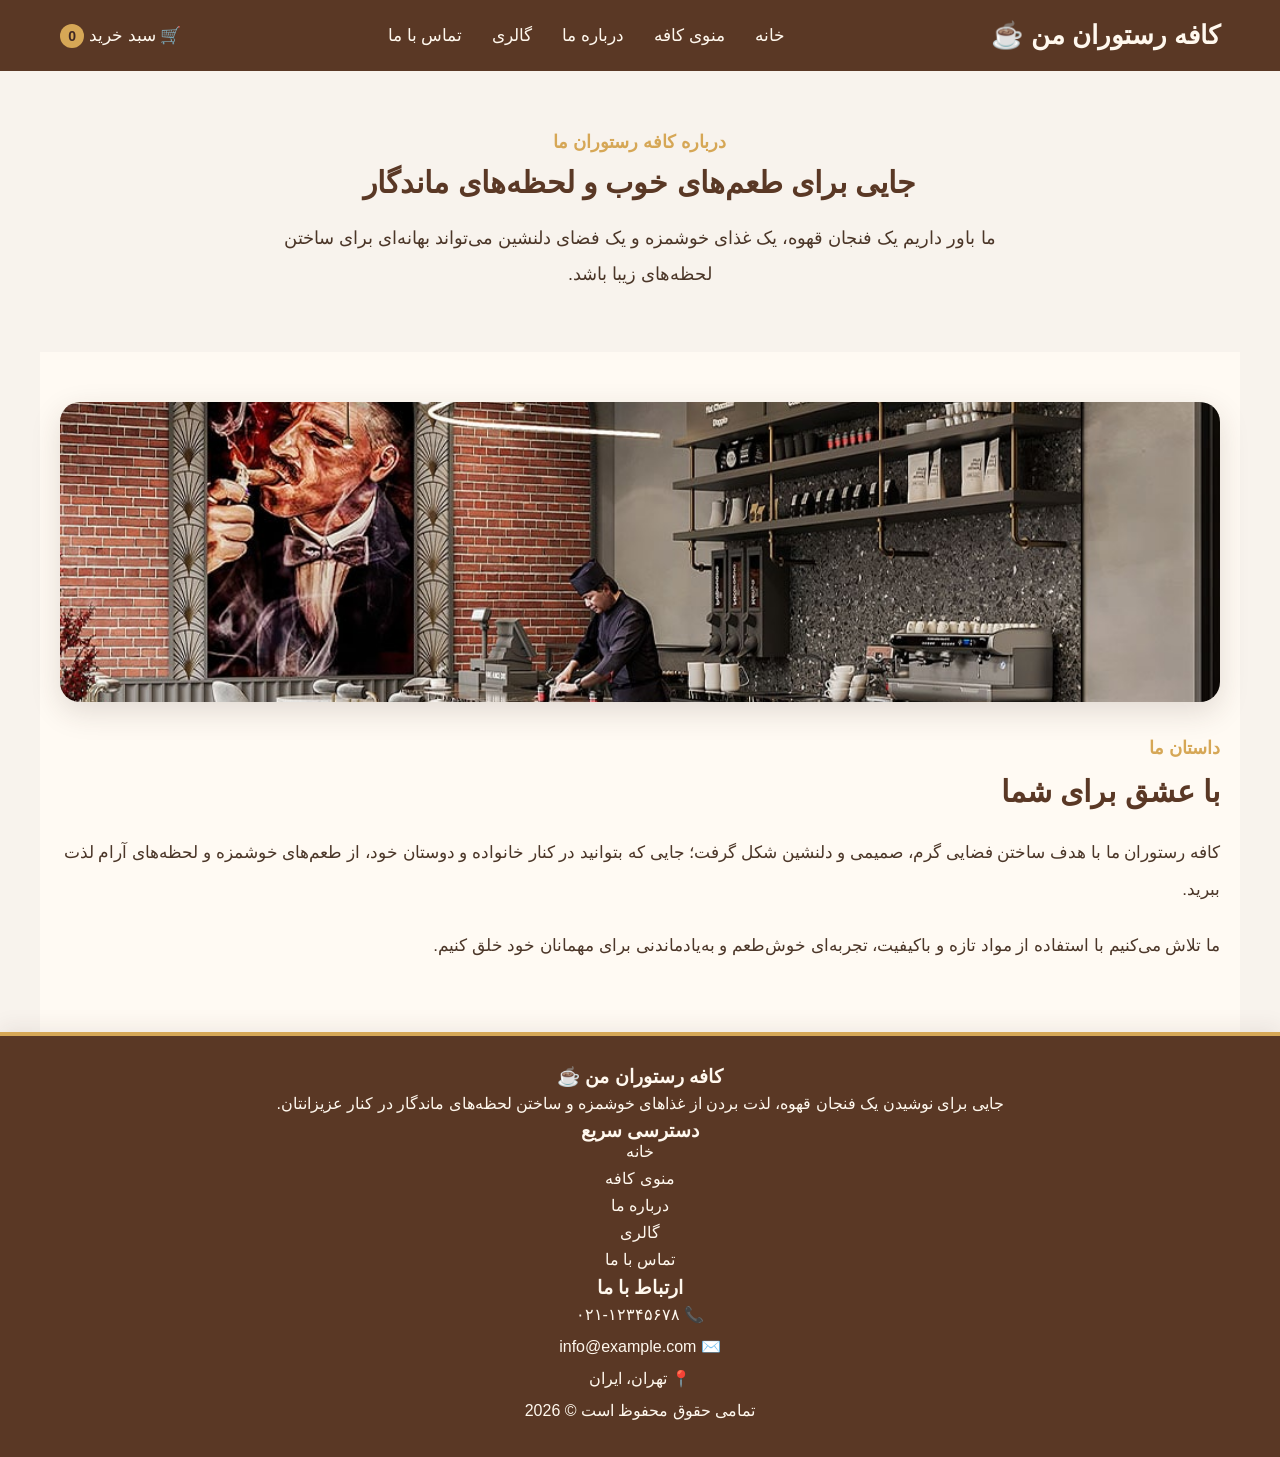
==== about.html @ 844e3b61 "Initial commit" ====
<!DOCTYPE html>
<html lang="fa" dir="rtl">

<head>
    <meta charset="UTF-8">
    <meta name="viewport" content="width=device-width, initial-scale=1.0">

    <title>درباره ما | کافه رستوران من</title>

    <link rel="stylesheet" href="css/style.css">
</head>

<body>

    <!-- Header -->
    <header>

        <div class="logo">
            کافه رستوران من ☕
        </div>

        <button class="menu-toggle" id="menu-toggle" aria-label="باز کردن منو">
            ☰
        </button>

        <nav id="main-nav">
            <ul>
                <li><a href="index.html">خانه</a></li>
                <li><a href="index.html#menu">منوی کافه</a></li>
                <li><a href="about.html" class="active">درباره ما</a></li>
                <li><a href="gallery.html">گالری</a></li>
                <li><a href="contact.html">تماس با ما</a></li>
            </ul>
        </nav>

        <a href="cart.html" class="cart">
            🛒 سبد خرید
            <span id="cart-count">0</span>
        </a>

    </header>


    <!-- محتوای صفحه درباره ما -->

    <!-- About Hero -->

<section class="about-page-hero">

    <div class="about-page-hero-content">

        <span>درباره کافه رستوران ما</span>

        <h1>جایی برای طعم‌های خوب و لحظه‌های ماندگار</h1>

        <p>
            ما باور داریم یک فنجان قهوه، یک غذای خوشمزه و یک فضای دلنشین
            می‌تواند بهانه‌ای برای ساختن لحظه‌های زیبا باشد.
        </p>

    </div>

</section>


<!-- About Content -->

<section class="about-page-section">

    <div class="about-page-image">

        <img src="images/cafe-hero.png" alt="فضای کافه رستوران">

    </div>


    <div class="about-page-content">

        <span>داستان ما</span>

        <h2>با عشق برای شما</h2>

        <p>
            کافه رستوران ما با هدف ساختن فضایی گرم، صمیمی و دلنشین شکل گرفت؛
            جایی که بتوانید در کنار خانواده و دوستان خود، از طعم‌های خوشمزه
            و لحظه‌های آرام لذت ببرید.
        </p>

        <p>
            ما تلاش می‌کنیم با استفاده از مواد تازه و باکیفیت،
            تجربه‌ای خوش‌طعم و به‌یادماندنی برای مهمانان خود خلق کنیم.
        </p>

    </div>

</section>


    <footer>

    <div class="footer-container">

        <div class="footer-about">
            <h3>کافه رستوران من ☕</h3>

            <p>
                جایی برای نوشیدن یک فنجان قهوه،
                لذت بردن از غذاهای خوشمزه و ساختن
                لحظه‌های ماندگار در کنار عزیزانتان.
            </p>
        </div>


        <div class="footer-links">
            <h3>دسترسی سریع</h3>

            <a href="index.html">خانه</a>
            <a href="index.html#menu">منوی کافه</a>
            <a href="about.html">درباره ما</a>
            <a href="gallery.html">گالری</a>
            <a href="contact.html">تماس با ما</a>
        </div>


        <div class="footer-contact">
            <h3>ارتباط با ما</h3>

            <p>📞 ۰۲۱-۱۲۳۴۵۶۷۸</p>

            <p>✉️ info@example.com</p>

            <p>📍 تهران، ایران</p>
        </div>

    </div>


    <div class="footer-bottom">

        <p>
            تمامی حقوق محفوظ است © 2026
        </p>

    </div>

</footer>


    <script src="js/script.js"></script>

</body>

</html>
---- css/style.css ----
* {
    margin: 0;
    padding: 0;
    box-sizing: border-box;
}

body {
    font-family: Tahoma, sans-serif;
    background-color: #f8f3ed;
    color: #3e2723;
    direction: rtl;
}

/* =========================
   Header
========================= */

header {
    display: flex;
    justify-content: space-between;
    align-items: center;
    padding: 20px 60px;
    background-color: #5a3825;
    color: #fff8ee;
}

.logo {
    color: #fff8ee;
    font-size: 26px;
    font-weight: bold;
}

nav ul {
    display: flex;
    list-style: none;
    gap: 30px;
}

nav ul li a {
    text-decoration: none;
    color: #fff8ee;
    font-size: 17px;
    transition: 0.3s;
}

nav ul li a:hover {
    color: #d6a756;
}


/* =========================
   Main
========================= */

main {
    min-height: 500px;
    padding: 0;
    background-color: #fffaf3;
    color: #3e2723;
}


/* =========================
   Hero
========================= */

.hero {
    min-height: 600px;

    position: relative;

    overflow: hidden;
}


.hero-image {
    display: block;

    width: 100%;

    height: 600px;

    object-fit: cover;

    object-position: center;
}


.hero-content {
    width: auto;

    position: absolute;

    top: 50%;

    left: 8%;

    transform: translateY(-50%);

    padding: 40px 30px;

    text-align: center;
}


.hero h2 {
    font-size: 42px;
    margin-bottom: 20px;
    color: #5a3825;
}

.hero p {
    font-size: 20px;
    line-height: 2;
    margin-bottom: 30px;
    color: #4b3628;
}

.hero-btn {
    display: inline-flex;
    align-items: center;
    justify-content: center;

    padding: 15px 32px;

    background-color: #5a3825;
    color: #fff8ee;

    text-decoration: none;
    font-size: 17px;
    font-weight: bold;

    border-radius: 12px;

    box-shadow: 0 8px 18px rgba(62, 39, 35, 0.18);

    transition:
        background-color 0.3s ease,
        color 0.3s ease,
        transform 0.3s ease,
        box-shadow 0.3s ease;
}

.hero-btn:hover {
    background-color: #d6a756;
    color: #3e2723;

    transform: translateY(-4px);

    box-shadow: 0 12px 25px rgba(62, 39, 35, 0.25);
}

/* =========================
   Footer
========================= */

/* =========================
   Footer
========================= */

footer {
    background-color: #5a3825;
    color: #fff8ee;
    text-align: center;

    padding: 30px 20px;

    border-top: 4px solid #d6a756;

    font-size: 16px;

    box-shadow: 0 -5px 20px rgba(62, 39, 35, 0.08);
}

footer p {
    margin: 0;
    line-height: 2;
}


/* =========================
   About Section
========================= */

/* =========================
   About Section
========================= */

.about {
    display: flex;
    align-items: center;
    gap: 60px;
    padding: 90px 8%;
    background-color: #fffaf3;
}

.about-image {
    width: 50%;
    overflow: hidden;
    border-radius: 25px;
    box-shadow: 0 12px 30px rgba(62, 39, 35, 0.18);
}

.about-image img {
    display: block;
    width: 100%;
    height: 400px;
    object-fit: cover;
    transition: transform 0.5s ease;
}

.about-image:hover img {
    transform: scale(1.05);
}

.about-content {
    width: 50%;
}

.about-content span {
    display: block;
    font-size: 17px;
    font-weight: bold;
    color: #d6a756;
    margin-bottom: 12px;
}

.about-content h2 {
    font-size: 42px;
    color: #5a3825;
    margin-bottom: 22px;
    line-height: 1.5;
}

.about-content p {
    font-size: 18px;
    line-height: 2.2;
    color: #4b3628;
}

.about-btn {
    display: inline-block;
    margin-top: 25px;

    padding: 14px 30px;

    background-color: #5a3825;
    color: #fff8ee;

    text-decoration: none;

    border-radius: 10px;

    font-size: 16px;

    transition: 0.3s ease;
}

.about-btn:hover {
    background-color: #d6a756;
    color: #3e2723;

    transform: translateY(-3px);

    box-shadow: 0 8px 20px rgba(62, 39, 35, 0.18);
}

/* =========================
   Menu Section
========================= */

/* =========================
   Menu Section
========================= */

.menu-section {
    padding: 90px 8%;
    background-color: #f8f3ed;
    text-align: center;
}

.menu-title {
    max-width: 750px;
    margin: 0 auto 55px;
}

.menu-title span {
    display: block;
    font-size: 17px;
    font-weight: bold;
    color: #d6a756;
    margin-bottom: 12px;
}

.menu-title h2 {
    font-size: 42px;
    color: #5a3825;
    margin-bottom: 18px;
}

.menu-title p {
    font-size: 18px;
    line-height: 2;
    color: #4b3628;
}


/* =========================
   Menu Cards
========================= */

.menu-container {
    display: flex;
    justify-content: center;
    gap: 30px;
    max-width: 1200px;
    margin: 0 auto;
}

.menu-link {
    width: 31%;
    text-decoration: none;
    color: inherit;
}

.menu-card {
    height: 100%;
    background-color: #fffaf3;
    border-radius: 22px;
    overflow: hidden;
    box-shadow: 0 8px 25px rgba(62, 39, 35, 0.15);
    transition: transform 0.3s ease, box-shadow 0.3s ease;
}

.menu-card:hover {
    transform: translateY(-10px);
    box-shadow: 0 16px 35px rgba(62, 39, 35, 0.25);
}

.menu-card img {
    display: block;
    width: 100%;
    height: 230px;
    object-fit: cover;
    transition: transform 0.5s ease;
}

.menu-card:hover img {
    transform: scale(1.06);
}

.menu-card-content {
    padding: 24px;
    text-align: right;
}

.menu-card-content h3 {
    font-size: 22px;
    color: #5a3825;
    margin-bottom: 12px;
}

.menu-card-content p {
    min-height: 58px;
    font-size: 16px;
    line-height: 1.8;
    color: #4b3628;
    margin-bottom: 18px;
}

.price {
    display: block;
    font-size: 19px;
    font-weight: bold;
    color: #b8860b;
}


/* =========================
   Product Page
========================= */

.product-page {
    display: flex;
    align-items: center;
    gap: 60px;
    max-width: 1200px;
    margin: 0 auto;
    padding: 80px 60px;
    min-height: 500px;
}

.product-image {
    width: 50%;
}

.product-image img {
    width: 100%;
    height: 450px;
    object-fit: cover;
    border-radius: 20px;
}

.product-info {
    width: 50%;
}

.product-info span {
    display: inline-block;
    font-size: 20px;
    font-weight: bold;
    color: #d6a756;
    margin-bottom: 15px;
}

.product-info h1 {
    font-size: 42px;
    color: #5a3825;
    margin-bottom: 20px;
}

.product-info p {
    font-size: 18px;
    line-height: 2;
    color: #4b3628;
    margin-bottom: 25px;
}

.product-price {
    font-size: 24px;
    color: #b8860b;
    margin-bottom: 25px;
}

..order-btn {
    display: inline-flex;
    align-items: center;
    justify-content: center;

    padding: 14px 28px;

    border: none;
    border-radius: 12px;

    background-color: #5a3825;
    color: #fff8ee;

    font-family: Tahoma, sans-serif;
    font-size: 16px;
    font-weight: bold;

    cursor: pointer;

    box-shadow: 0 8px 18px rgba(62, 39, 35, 0.18);

    transition:
        background-color 0.3s ease,
        color 0.3s ease,
        transform 0.3s ease,
        box-shadow 0.3s ease;
}

.order-btn:hover {
    background-color: #d6a756;
    color: #3e2723;

    transform: translateY(-4px);

    box-shadow: 0 12px 25px rgba(62, 39, 35, 0.25);
}

.back-btn {
    display: inline-block;
    margin-top: 10px;
    color: #5a3825;
    text-decoration: none;
    font-size: 16px;
}

.back-btn:hover {
    color: #d6a756;
}
/* =========================
   Cart Icon
========================= */

.cart {
    text-decoration: none;
    color: #fff8ee;
    font-size: 17px;
    display: flex;
    align-items: center;
    gap: 5px;
}

#cart-count {
    background-color: #d6a756;
    color: #3e2723;
    width: 24px;
    height: 24px;
    border-radius: 50%;
    display: inline-flex;
    justify-content: center;
    align-items: center;
    font-size: 14px;
    font-weight: bold;
}


/* =========================
   Quantity Controls
========================= */

.quantity-controls {
    display: flex;
    align-items: center;
    gap: 12px;
    margin: 15px 0;
}

.quantity-controls button {
    width: 38px;
    height: 38px;
    border: none;
    border-radius: 50%;
    background-color: #7b4f32;
    color: white;
    font-size: 16px;
    cursor: pointer;
    transition: 0.3s;
}

.quantity-controls button:hover {
    transform: scale(1.1);
}

.quantity-controls span {
    min-width: 30px;
    text-align: center;
    font-size: 18px;
    font-weight: bold;
}


/* =========================
   Gallery Page
========================= */

.gallery-page {
    padding-top: 35px;
    padding-bottom: 80px;
}

.gallery-header {
    text-align: center;
    margin-bottom: 30px;
}

.gallery-header span {
    display: block;
    margin-bottom: 8px;
    font-size: 16px;
    color: #d6a756;
    font-weight: bold;
}

.gallery-header h1 {
    margin: 0 0 15px;
    font-size: 42px;
    color: #5a3825;
}

.gallery-header p {
    font-size: 18px;
    color: #4b3628;
    line-height: 2;
}


/* =========================
   Gallery Grid
========================= */

.gallery-grid {
    max-width: 1200px;
    margin: 0 auto;
    padding: 0 25px;

    display: grid;
    grid-template-columns: repeat(3, 1fr);
    gap: 25px;
}

.gallery-link {
    text-decoration: none;
    color: inherit;
    display: block;
}

.gallery-item {
    background-color: #fffaf3;
    border-radius: 20px;
    overflow: hidden;
    cursor: pointer;
    box-shadow: 0 5px 20px rgba(62, 39, 35, 0.12);
    transition: 0.3s;
}

.gallery-item:hover {
    transform: translateY(-6px);
}

.gallery-item img {
    width: 100%;
    height: 220px;
    object-fit: cover;
    display: block;
    transition: transform 0.5s ease;
}

.gallery-item:hover img {
    transform: scale(1.06);
}

.gallery-item h3 {
    background-color: #fffaf3;
    color: #5a3825;
    text-align: center;
    padding: 14px 10px;
    margin: 0;
    font-size: 17px;
}


/* =========================
   Contact Page
========================= */

.contact-page {
    background-color: #fffaf3;
}

.contact-hero {
    text-align: center;
    padding: 70px 20px 50px;
    background-color: #f8f3ed;
}

.contact-hero span {
    display: block;
    font-size: 18px;
    font-weight: bold;
    color: #d6a756;
    margin-bottom: 12px;
}

.contact-hero h1 {
    font-size: 42px;
    color: #5a3825;
    margin-bottom: 18px;
}

.contact-hero p {
    font-size: 18px;
    color: #4b3628;
}

.contact-section {
    max-width: 1100px;
    margin: 0 auto;
    padding: 70px 25px;
}

.contact-info {
    display: grid;
    grid-template-columns: repeat(3, 1fr);
    gap: 25px;
    margin-bottom: 60px;
}

.contact-card {
    background-color: #f8f3ed;
    text-align: center;
    padding: 35px 20px;
    border-radius: 18px;
    box-shadow: 0 5px 20px rgba(62, 39, 35, 0.12);
    transition: 0.3s;
}

.contact-card:hover {
    transform: translateY(-8px);
    box-shadow: 0 12px 28px rgba(62, 39, 35, 0.2);
}

.contact-icon {
    font-size: 36px;
    margin-bottom: 15px;
}

.contact-card h3 {
    font-size: 23px;
    color: #5a3825;
    margin-bottom: 12px;
}

.contact-card p {
    color: #4b3628;
    line-height: 1.8;
}


/* =========================
   Contact Form
========================= */

.contact-form-box {
    max-width: 750px;
    margin: 0 auto;
    background-color: #f8f3ed;
    padding: 45px;
    border-radius: 20px;
    box-shadow: 0 5px 25px rgba(62, 39, 35, 0.12);
}

.contact-form-box h2 {
    text-align: center;
    font-size: 30px;
    color: #5a3825;
    margin-bottom: 35px;
}

.form-group {
    margin-bottom: 22px;
}

.form-group label {
    display: block;
    margin-bottom: 8px;
    font-size: 17px;
    font-weight: bold;
    color: #5a3825;
}

.form-group input,
.form-group textarea {
    width: 100%;
    padding: 14px 16px;
    border: 1px solid #d8c8b8;
    border-radius: 10px;
    font-family: Tahoma, sans-serif;
    font-size: 16px;
    background-color: #fffaf3;
    color: #3e2723;
}

.form-group input:focus,
.form-group textarea:focus {
    outline: none;
    border-color: #d6a756;
    box-shadow: 0 0 0 3px rgba(214, 167, 86, 0.15);
}

.form-group textarea {
    resize: vertical;
}

.contact-btn {
    width: 100%;
    padding: 15px;
    border: none;
    border-radius: 10px;
    background-color: #5a3825;
    color: #fff8ee;
    font-family: Tahoma, sans-serif;
    font-size: 18px;
    cursor: pointer;
    transition: 0.3s;
}

.contact-btn:hover {
    background-color: #d6a756;
    color: #3e2723;
}


/* =========================
   Menu Categories
========================= */

.category-container {
    max-width: 1200px;
    margin: 70px auto 0;
    padding: 0;

    display: grid;
    grid-template-columns: repeat(3, 1fr);
    gap: 28px;
}

.category-card {
    position: relative;
    height: 260px;
    overflow: hidden;
    border-radius: 22px;
    text-decoration: none;

    box-shadow: 0 8px 25px rgba(62, 39, 35, 0.15);

    transition:
        transform 0.3s ease,
        box-shadow 0.3s ease;
}

.category-card:hover {
    transform: translateY(-10px);
    box-shadow: 0 16px 35px rgba(62, 39, 35, 0.25);
}

.category-card img {
    display: block;
    width: 100%;
    height: 100%;
    object-fit: cover;

    transition: transform 0.5s ease;
}

.category-card:hover img {
    transform: scale(1.08);
}

.category-overlay {
    position: absolute;
    inset: 0;

    display: flex;
    flex-direction: column;

    justify-content: center;
    align-items: center;

    text-align: center;

    background: linear-gradient(
        to top,
        rgba(62, 39, 35, 0.82),
        rgba(62, 39, 35, 0.25)
    );

    color: #fff8ee;

    transition: background 0.3s ease;
}

.category-card:hover .category-overlay {
    background: linear-gradient(
        to top,
        rgba(62, 39, 35, 0.9),
        rgba(62, 39, 35, 0.45)
    );
}

.category-overlay h3 {
    font-size: 24px;
    margin-bottom: 15px;

    text-shadow: 0 2px 6px rgba(0, 0, 0, 0.35);
}

.category-overlay span {
    padding: 9px 20px;

    background-color: #d6a756;
    color: #3e2723;

    border-radius: 25px;

    font-size: 15px;
    font-weight: bold;

    transition:
        transform 0.3s ease,
        background-color 0.3s ease;
}

.category-card:hover .category-overlay span {
    transform: scale(1.05);
    background-color: #e2b764;
}

/* =========================
   Category Products Pages
========================= */

.category-page-hero {
    min-height: 320px;
    display: flex;
    align-items: center;
    justify-content: center;

    text-align: center;
    padding: 70px 20px;

    background-color: #f8f3ed;
}

.category-page-hero-content {
    max-width: 750px;
}

.category-page-hero-content span {
    display: block;
    font-size: 18px;
    font-weight: bold;
    color: #d6a756;
    margin-bottom: 15px;
}

.category-page-hero-content h1 {
    font-size: 42px;
    color: #5a3825;
    margin-bottom: 20px;
}

.category-page-hero-content p {
    font-size: 18px;
    line-height: 2;
    color: #4b3628;
}


/* Products Section */

.products-section {
    padding: 80px 25px;
    background-color: #fffaf3;
}

.products-grid {
    max-width: 1400px;
    margin: 0 auto;

    display: grid;
    grid-template-columns: repeat(4, 1fr);
    gap: 20px;
}

.product-card {
    background-color: #f8f3ed;
    border-radius: 18px;
    overflow: hidden;
    box-shadow: 0 5px 20px rgba(62, 39, 35, 0.15);
    transition: 0.3s;
}

.product-card:hover {
    transform: translateY(-8px);
    box-shadow: 0 12px 30px rgba(62, 39, 35, 0.22);
}

.product-card img {
    width: 100%;
    height: 220px;
    object-fit: cover;
    display: block;
}

.product-content {
    padding: 22px;
    text-align: center;
}

.product-content h3 {
    font-size: 23px;
    color: #5a3825;
    margin-bottom: 12px;
}

.product-content p {
    font-size: 16px;
    line-height: 1.9;
    color: #4b3628;
    margin-bottom: 15px;
}

.product-price {
    display: block;
    font-size: 19px;
    font-weight: bold;
    color: #b8860b;
    margin-bottom: 20px;
}


/* Add to Cart Button */


.add-to-cart-btn {
    display: inline-flex;
    align-items: center;
    justify-content: center;

    width: 100%;

    padding: 14px 28px;

    border: none;
    border-radius: 12px;

    background-color: #5a3825;
    color: #fff8ee;

    font-family: Tahoma, sans-serif;
    font-size: 16px;
    font-weight: bold;

    cursor: pointer;

    box-shadow: 0 8px 18px rgba(62, 39, 35, 0.18);

    transition:
        background-color 0.3s ease,
        color 0.3s ease,
        transform 0.3s ease,
        box-shadow 0.3s ease;
}

.add-to-cart-btn:hover {
    background-color: #d6a756;
    color: #3e2723;

    transform: translateY(-4px);

    box-shadow: 0 12px 25px rgba(62, 39, 35, 0.25);
}


/* =========================
   Back To Menu
========================= */

.back-to-menu {
    text-align: center;
    padding: 0 20px 70px;
    background-color: #fffaf3;
}

.back-to-menu a {
    display: inline-block;

    padding: 14px 30px;

    background-color: #5a3825;
    color: #fff8ee;

    text-decoration: none;

    border-radius: 12px;

    font-size: 17px;
    font-weight: bold;

    box-shadow: 0 8px 18px rgba(62, 39, 35, 0.18);

    transition:
        background-color 0.3s ease,
        color 0.3s ease,
        transform 0.3s ease,
        box-shadow 0.3s ease;
}

.back-to-menu a:hover {
    background-color: #d6a756;
    color: #3e2723;

    transform: translateY(-4px);

    box-shadow: 0 12px 25px rgba(62, 39, 35, 0.25);
}


/* =========================
   Cart Page
========================= */

.cart-page {
    max-width: 900px;
    margin: 0 auto;
    padding: 70px 25px;
    min-height: 600px;
}

.cart-page h1 {
    text-align: center;
    color: #5a3825;
    font-size: 38px;
    margin-bottom: 40px;
}

#cart-items {
    display: flex;
    flex-direction: column;
    gap: 20px;
}

.cart-item {
    background-color: #fffaf3;
    padding: 25px;
    border-radius: 15px;
    box-shadow: 0 5px 20px rgba(62, 39, 35, 0.15);
}

.cart-item h3 {
    color: #5a3825;
    margin-bottom: 12px;
    font-size: 22px;
}

.cart-item p {
    color: #4b3628;
    line-height: 1.8;
}

.cart-total {
    margin-top: 30px;
    padding: 20px;
    background-color: #5a3825;
    color: #fff8ee;
    border-radius: 12px;
    text-align: center;
}

.clear-cart-btn {
    display: block;

    margin: 25px auto 15px;
    padding: 14px 28px;

    border: none;
    border-radius: 12px;

    background-color: #7b4f32;
    color: #fff8ee;

    font-family: Tahoma, sans-serif;
    font-size: 16px;
    font-weight: bold;

    cursor: pointer;

    box-shadow: 0 8px 18px rgba(62, 39, 35, 0.18);

    transition:
        background-color 0.3s ease,
        color 0.3s ease,
        transform 0.3s ease,
        box-shadow 0.3s ease;
}

.clear-cart-btn:hover {
    background-color: #d6a756;
    color: #3e2723;

    transform: translateY(-4px);

    box-shadow: 0 12px 25px rgba(62, 39, 35, 0.25);
}

.cart-page .checkout-btn {
    display: block;
    width: fit-content;

    margin: 20px auto;
    padding: 14px 32px;

    text-align: center;
    text-decoration: none;

    background-color: #5a3825;
    color: #fff8ee;

    border-radius: 12px;

    font-size: 18px;
    font-weight: bold;

    box-shadow: 0 8px 18px rgba(62, 39, 35, 0.18);

    transition:
        background-color 0.3s ease,
        color 0.3s ease,
        transform 0.3s ease,
        box-shadow 0.3s ease;
}

.cart-page .checkout-btn:hover {
    background-color: #d6a756;
    color: #3e2723;

    transform: translateY(-4px);

    box-shadow: 0 12px 25px rgba(62, 39, 35, 0.25);
}

/* =========================
   Checkout Page
========================= */

.checkout-section {
    min-height: 600px;
    padding: 80px 20px;
    background-color: #fffaf3;
}

.checkout-container {
    max-width: 650px;
    margin: 0 auto;
    padding: 40px;
    background-color: #ffffff;
    border-radius: 20px;
    box-shadow: 0 8px 25px rgba(62, 39, 35, 0.15);
}

.checkout-container h1 {
    text-align: center;
    color: #5a3825;
    font-size: 38px;
    margin-bottom: 15px;
}

.checkout-intro {
    text-align: center;
    color: #4b3628;
    margin-bottom: 35px;
    line-height: 2;
}

#checkout-form {
    display: flex;
    flex-direction: column;
}

#checkout-form label {
    color: #5a3825;
    font-size: 17px;
    font-weight: bold;
    margin-bottom: 8px;
}

#checkout-form input,
#checkout-form textarea {
    width: 100%;
    padding: 14px;
    margin-bottom: 22px;
    border: 1px solid #d6a756;
    border-radius: 10px;
    font-family: Tahoma, sans-serif;
    font-size: 16px;
    outline: none;
}

#checkout-form input:focus,
#checkout-form textarea:focus {
    border-color: #5a3825;
}

.checkout-btn {
    width: 100%;

    padding: 15px;

    border: none;
    border-radius: 12px;

    background-color: #5a3825;
    color: #fff8ee;

    font-family: Tahoma, sans-serif;
    font-size: 18px;
    font-weight: bold;

    cursor: pointer;

    box-shadow: 0 8px 18px rgba(62, 39, 35, 0.18);

    transition:
        background-color 0.3s ease,
        color 0.3s ease,
        transform 0.3s ease,
        box-shadow 0.3s ease;
}

.checkout-btn:hover {
    background-color: #d6a756;
    color: #3e2723;

    transform: translateY(-4px);

    box-shadow: 0 12px 25px rgba(62, 39, 35, 0.25);
}

.checkout-container .back-btn {
    display: inline-block;

    margin: 25px auto 0;

    color: #5a3825;
    text-decoration: none;

    font-size: 16px;
    font-weight: bold;

    transition:
        color 0.3s ease,
        transform 0.3s ease;
}

.checkout-container .back-btn:hover {
    color: #d6a756;

    transform: translateY(-2px);
}

/* =========================
   Order Summary
========================= */

.order-summary {
    width: 100%;
    max-width: 650px;

    margin: 30px auto;

    padding: 30px;

    background-color: #ffffff;

    border-radius: 20px;

    box-shadow:
        0 8px 25px
        rgba(62, 39, 35, 0.15);

    box-sizing: border-box;
}


.order-summary h2 {
    text-align: center;

    color: #5a3825;

    margin-bottom: 25px;

    font-size: 24px;
}


#checkout-items {
    display: flex;

    flex-direction: column;

    gap: 15px;
}


.checkout-item {
    display: flex;

    flex-direction: column;

    gap: 8px;

    padding: 18px;

    background-color: #fffaf3;

    border-radius: 12px;

    border-right:
        4px solid #d6a756;
}


.checkout-item h3 {
    margin: 0;

    color: #5a3825;

    font-size: 18px;
}


.checkout-item p {
    margin: 0;

    color: #4b3628;
}


.checkout-item span {
    color: #b07a1f;

    font-weight: bold;
}


.checkout-total {
    margin-top: 25px;

    padding-top: 20px;

    border-top:
        1px solid #e5d7c7;

    text-align: center;

    font-size: 20px;

    font-weight: bold;

    color: #5a3825;
}

/* =========================
   Order Success Message
========================= */

#order-success {
    display: none;

    max-width: 650px;

    margin: 40px auto;

    padding: 45px 30px;

    text-align: center;

    background-color: #ffffff;

    border-radius: 20px;

    box-shadow:
        0 8px 25px
        rgba(62, 39, 35, 0.15);

    box-sizing: border-box;
}


#order-success.show {
    display: block;

    animation:
        successMessage 0.5s ease;
}


#order-success h2 {
    margin-bottom: 15px;

    color: #5a3825;

    font-size: 28px;
}


#order-success p {
    margin: 0 0 25px;

    color: #4b3628;

    font-size: 17px;

    line-height: 2;
}


#order-success a {
    display: inline-block;

    padding: 12px 25px;

    border-radius: 10px;

    background-color: #5a3825;

    color: #fff8ee;

    text-decoration: none;

    transition:
        background-color 0.3s ease,
        transform 0.3s ease;
}


#order-success a:hover {
    background-color: #d6a756;

    color: #3e2723;

    transform: translateY(-3px);
}


@keyframes successMessage {

    from {
        opacity: 0;

        transform: translateY(20px);
    }

    to {
        opacity: 1;

        transform: translateY(0);
    }

}

/* =========================
   About Page
========================= */

.about-page-hero {
    text-align: center;
    padding: 80px 20px;
    background-color: #f8f3ed;
}

.about-page-hero-content {
    max-width: 850px;
    margin: 0 auto;
}

.about-page-hero-content span {
    display: block;
    margin-bottom: 12px;

    color: #d6a756;

    font-size: 18px;
    font-weight: bold;
}

.about-page-hero-content h1 {
    margin-bottom: 20px;

    font-size: 42px;

    color: #5a3825;
}

.about-page-hero-content p {
    margin: 0 auto;

    max-width: 750px;

    font-size: 18px;
    line-height: 2;

    color: #4b3628;
}


/* =========================
   About Page Content
========================= */

.about-page-section {
    max-width: 1200px;

    margin: 0 auto;

    padding: 80px 25px;

    display: flex;
    align-items: center;

    gap: 60px;

    background-color: #fffaf3;
}

.about-page-image,
.about-page-content {
    width: 50%;
}

.about-page-image img {
    width: 100%;
    height: 450px;

    object-fit: cover;

    display: block;

    border-radius: 20px;

    box-shadow: 0 10px 30px rgba(62, 39, 35, 0.15);
}

.about-page-content span {
    display: block;

    margin-bottom: 15px;

    color: #d6a756;

    font-size: 18px;
    font-weight: bold;
}

.about-page-content h2 {
    margin-bottom: 25px;

    color: #5a3825;

    font-size: 36px;
}

.about-page-content p {
    margin-bottom: 18px;

    color: #4b3628;

    font-size: 17px;
    line-height: 2.2;
}

.about-page-section {
    flex-direction: column;
    padding: 50px 20px;
    gap: 35px;
}

.about-page-image,
.about-page-content {
    width: 100%;
}

.about-page-image img {
    height: 300px;
}

.about-page-hero {
    padding: 60px 20px;
}

.about-page-hero-content h1 {
    font-size: 30px;
}

.about-page-content h2 {
    font-size: 30px;
}

.footer-links a {
    display: block;
    color: #fff8ee;
    text-decoration: none;
    margin-bottom: 8px;
    transition: color 0.3s ease;
}

.footer-links a:hover {
    color: #d6a756;
}

    /* =========================
   Desktop Navigation
========================= */

.menu-toggle {
    display: none;
}


#main-nav {
    display: block;
    }

/* =========================
   Responsive
========================= */

@media (max-width: 900px) {

    .gallery-grid {
        grid-template-columns: repeat(2, 1fr);
    }

    .category-container {
        grid-template-columns: repeat(2, 1fr);
    }

    .products-grid {
        grid-template-columns: repeat(2, 1fr);
    }

    .menu-container {
        flex-wrap: wrap;
    }

    .menu-link {
        width: 45%;
    }

    .contact-info {
        grid-template-columns: 1fr;
    }

    .about {
        flex-direction: column;
    }

    .about-image,
    .about-content {
        width: 100%;
    }

    .about-image img {
        height: 400px;
    }

    /* Footer Responsive */

.footer-container {
    grid-template-columns: 1fr;
    text-align: center;
    gap: 30px;
}

.footer-links a {
    margin-bottom: 10px;
    }

}


/* =========================
   Mobile Responsive
========================= */

@media (max-width: 768px) {

    /* Header */

    header {
        padding: 15px 20px;
        gap: 15px;
        position: relative;
    }


    .logo {
        font-size: 20px;
        white-space: nowrap;
    }


    /* Hamburger Button */

    .menu-toggle {
        display: block;

        border: none;
        background: transparent;

        color: #fff8ee;
        font-size: 30px;

        cursor: pointer;
    }


    /* Mobile Navigation */

    #main-nav {
        display: none;

        position: absolute;

        top: 100%;
        right: 0;
        left: 0;

        background-color: #5a3825;

        padding: 15px 20px;

        z-index: 999;
    }


    #main-nav.active {
        display: block;
    }


    #main-nav ul {
        display: flex;

        flex-direction: column;

        gap: 0;

        padding: 0;
        margin: 0;
    }


    #main-nav ul li {
        width: 100%;

        border-bottom:
            1px solid rgba(255, 248, 238, 0.15);
    }


    #main-nav ul li:last-child {
        border-bottom: none;
    }


    #main-nav ul li a {
        display: block;

        padding: 14px 0;

        color: #fff8ee;
        text-decoration: none;

        font-size: 16px;
    }


    #main-nav ul li a.active,
    #main-nav ul li a:hover {
        color: #d6a756;
    }


    /* Cart */

    .cart {
        font-size: 14px;
        white-space: nowrap;
    }


    /* General Sections */

    .gallery-grid,
    .category-container,
    .products-grid {
        grid-template-columns: 1fr;
    }


    .menu-container {
        flex-direction: column;
        align-items: center;
    }


    .menu-link {
        width: 100%;
    }


    .about-image img {
        height: 280px;
    }
    
    .checkout-page {
    padding: 50px 20px;
}


.order-summary {
    padding: 25px 18px;
}


#checkout-form {
    margin: 25px auto;
    padding: 25px 18px;
}


#checkout-form input,
#checkout-form textarea {
    font-size: 16px;
    padding: 13px;
}


#checkout-form .checkout-btn {
    padding: 15px;
    font-size: 17px;
    }

    /* =========================
   Mobile Home Hero
========================= */

.hero {
    min-height: 600px;
}


.hero-content {
    padding: 40px 20px;
    text-align: center;
}


.hero-content h2 {
    font-size: 32px;
    line-height: 1.6;
}


.hero-content p {
    font-size: 16px;
    line-height: 2;
}


.hero-btn {
    display: inline-block;
    padding: 14px 28px;
    font-size: 16px;
    }

    /* =========================
   Mobile About Section
========================= */

.about {
    padding: 50px 20px;
    text-align: center;
}


.about-image img {
    width: 100%;
    height: 280px;
    object-fit: cover;
}


.about-content {
    width: 100%;
}


.about-content h2 {
    font-size: 28px;
    line-height: 1.6;
}


.about-content p {
    font-size: 16px;
    line-height: 2;
}


.about-btn {
    display: inline-block;
    padding: 14px 28px;
    font-size: 16px;
    }

    /* =========================
   Mobile Menu Section
========================= */

.menu-section {
    padding: 50px 20px;
}


.menu-title {
    text-align: center;
}


.menu-title h2 {
    font-size: 28px;
    line-height: 1.6;
}


.menu-title p {
    font-size: 16px;
    line-height: 2;
}


/* کارت‌های اصلی منو */

.menu-container {
    flex-direction: column;
    align-items: center;
    gap: 25px;
}


.menu-link {
    width: 100%;
}


/* کارت‌های دسته‌بندی */

.category-container {
    grid-template-columns: 1fr;
    gap: 25px;
}


.category-card {
    min-height: 280px;
}


.category-card img {
    height: 280px;
}


.category-overlay h3 {
    font-size: 22px;
}


.category-overlay span {
    font-size: 15px;
    }

    /* =========================
   Mobile Gallery
========================= */

.gallery-page {
    padding: 50px 20px;
}


.gallery-page h1 {
    font-size: 30px;
    line-height: 1.6;
}


.gallery-page p {
    font-size: 16px;
    line-height: 2;
}


.gallery-grid {
    grid-template-columns: 1fr;
    gap: 25px;
}


.gallery-item img {
    width: 100%;
    height: 280px;
    object-fit: cover;
    }

    /* =========================
   Mobile Contact
========================= */

.contact-page {
    padding: 50px 20px;
}


.contact-page h1 {
    font-size: 30px;
    line-height: 1.6;
}


.contact-page > p {
    font-size: 16px;
    line-height: 2;
}


/* اطلاعات تماس */

.contact-info {
    grid-template-columns: 1fr;
    gap: 20px;
}


.contact-card {
    padding: 25px 20px;
}


/* فرم تماس */

.contact-form {
    padding: 25px 20px;
}


.contact-form input,
.contact-form textarea {
    width: 100%;
    box-sizing: border-box;
    font-size: 16px;
    padding: 14px;
}


.contact-form button {
    width: 100%;
    padding: 15px;
    font-size: 16px;
    }

 /* =========================
   Mobile About Page
========================= */

.about-page {
    padding: 50px 20px;
}

.about-page h1 {
    font-size: 30px;
    line-height: 1.6;
    text-align: center;
}

.about-page p {
    font-size: 16px;
    line-height: 2;
}

.about-page img {
    width: 100%;
    height: auto;
    display: block;
}

.about-content,
.about-text {
    width: 100%;
}


/* =========================
   Mobile Cart
========================= */

.cart-page {
    padding: 50px 20px;
}

.cart-page h1 {
    font-size: 26px;
}

.cart-item {
    padding: 20px;
}

.cart-item h3 {
    font-size: 18px;
}

.cart-item p {
    font-size: 15px;
}

.quantity-controls {
    justify-content: center;
    margin: 18px 0;
}

.quantity-controls button {
    width: 40px;
    height: 40px;
    font-size: 18px;
}

.cart-total {
    padding: 20px;
}

.cart-total h3 {
    font-size: 18px;
}

.clear-cart-btn,
.cart-page .checkout-btn,
.back-btn {
    width: 100%;
    box-sizing: border-box;
    text-align: center;
}


/* =========================
   Mobile Footer
========================= */

footer {
    padding-top: 45px;
}

.footer-container {
    grid-template-columns: 1fr;
    gap: 30px;
    padding: 0 20px 35px;
    text-align: center;
}

.footer-about,
.footer-links,
.footer-contact {
    text-align: center;
}

.footer-links {
    align-items: center;
}

.footer-links a {
    margin-bottom: 10px;
}

.footer-bottom {
    padding: 18px 20px;
    text-align: center;
}


/* =========================
   Mobile Product Pages
========================= */

.category-page-hero {
    padding: 70px 20px;
}

.category-page-hero-content h1 {
    font-size: 30px;
}

.category-page-hero-content p {
    font-size: 16px;
    line-height: 1.9;
}

.products-section {
    padding: 50px 20px;
}

.products-grid {
    gap: 25px;
}

.product-card {
    width: 100%;
}

.product-card img {
    height: 250px;
}

.product-content {
    padding: 22px 18px;
}

.product-content h3 {
    font-size: 20px;
}

.product-content p {
    font-size: 15px;
    line-height: 1.9;
}

.product-price {
    font-size: 18px;
}

.add-to-cart-btn {
    width: 100%;
    padding: 14px;
    font-size: 16px;
}

.back-to-menu {
    padding: 0 20px 50px;
}

.back-to-menu a {
    display: block;
    text-align: center;
}

} /* پایان @media (max-width: 768px) */
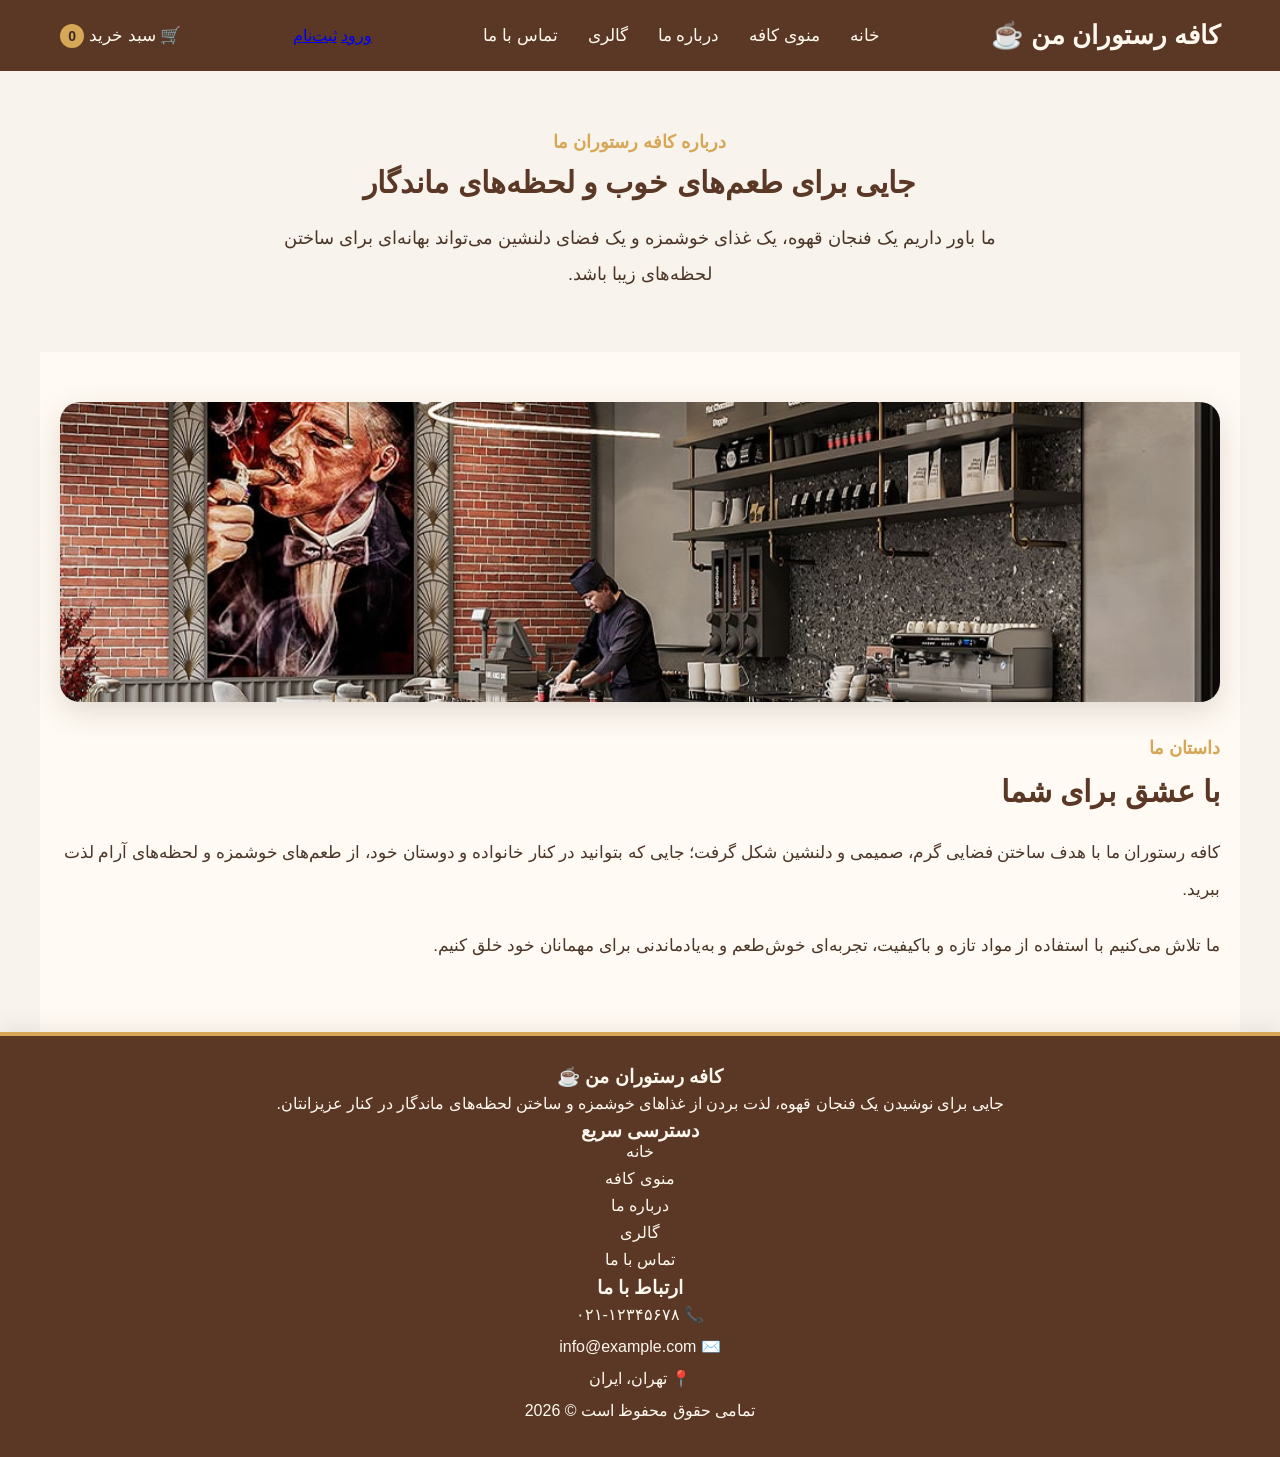
==== commit 5930a10f: "Update about.html" ====
--- a/about.html
+++ b/about.html
@@ -15,31 +15,35 @@
     <!-- Header -->
     <header>
 
-        <div class="logo">
-            کافه رستوران من ☕
-        </div>
+    <div class="logo">
+        کافه رستوران من ☕
+    </div>
 
-        <button class="menu-toggle" id="menu-toggle" aria-label="باز کردن منو">
-            ☰
-        </button>
+    <button class="menu-toggle" id="menu-toggle" aria-label="باز کردن منو">
+        ☰
+    </button>
 
-        <nav id="main-nav">
-            <ul>
-                <li><a href="index.html">خانه</a></li>
-                <li><a href="index.html#menu">منوی کافه</a></li>
-                <li><a href="about.html" class="active">درباره ما</a></li>
-                <li><a href="gallery.html">گالری</a></li>
-                <li><a href="contact.html">تماس با ما</a></li>
-            </ul>
-        </nav>
+    <nav id="main-nav">
+        <ul>
+            <li><a href="index.html">خانه</a></li>
+            <li><a href="index.html#menu">منوی کافه</a></li>
+            <li><a href="about.html">درباره ما</a></li>
+            <li><a href="gallery.html" class="active">گالری</a></li>
+            <li><a href="contact.html">تماس با ما</a></li>
+        </ul>
+    </nav>
 
-        <a href="cart.html" class="cart">
-            🛒 سبد خرید
-            <span id="cart-count">0</span>
-        </a>
+    <div class="user-actions">
+        <a href="login.html">ورود</a>
+        <a href="register.html">ثبت‌نام</a>
+    </div>
 
-    </header>
+    <a href="cart.html" class="cart">
+        🛒 سبد خرید
+        <span id="cart-count">0</span>
+    </a>
 
+</header>
 
     <!-- محتوای صفحه درباره ما -->
 
@@ -150,4 +154,4 @@
 
 </body>
 
-</html>+</html>
